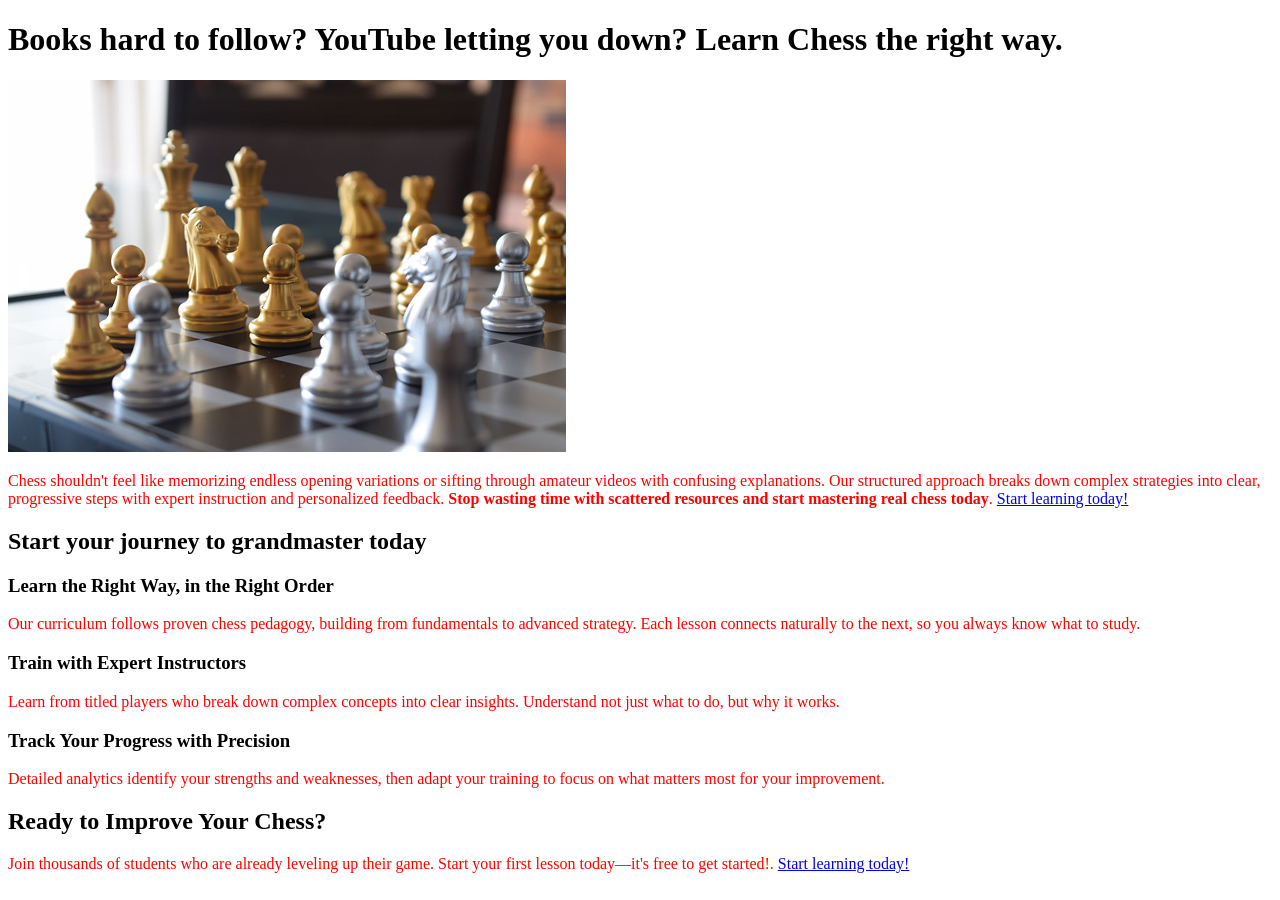
==== 01-project-setup/index.html @ fbfe7072 "Project setup - 2026/10/27" ====
<!DOCTYPE html>
<html lang="en">

<head>
  <meta charset="UTF-8">
  <meta name="viewport" content="width=device-width, initial-scale=1.0">
  <title>Learn Chess the right way</title>
  <link rel="stylesheet" href="styles/style.css">
</head>

<body>
  <main>
    <h1>Books hard to follow? YouTube letting you down? Learn Chess the right way.</h1>
    <img src="images/chess-board.jpg" alt="A chess board with gold and silver peices">
    <p>Chess shouldn't feel like memorizing endless opening variations or sifting through amateur videos
      with confusing
      explanations. Our structured approach breaks down complex strategies into clear, progressive steps with expert
      instruction and personalized feedback. <strong>Stop wasting time with scattered resources and start mastering real
        chess
        today</strong>. <a href="instructor.html">Start learning today!</a></p>

    <h2>Start your journey to grandmaster today</h2>
    <h3>Learn the Right Way, in the Right Order</h3>
    <p>Our curriculum follows proven chess pedagogy, building from fundamentals to advanced strategy. Each lesson
      connects
      naturally to the next, so you always know what to study. </p>
    <h3>Train with Expert Instructors</h3>
    <p>Learn from titled players who break down complex concepts into clear insights. Understand not just what to do,
      but
      why it works.</p>
    <h3>Track Your Progress with Precision</h3>
    <p>Detailed analytics identify your strengths and weaknesses, then adapt your training to focus on what matters most
      for your improvement.</p>
  </main>
  <footer>
    <h2>Ready to Improve Your Chess?</h2>
    <p>Join thousands of students who are already leveling up their game. Start your first lesson today—it's free to get
      started!. <a href="instructor.html">Start learning today!</a></p>
  </footer>
</body>

</html>
---- 01-project-setup/styles/style.css ----
p {
  color: red;
}
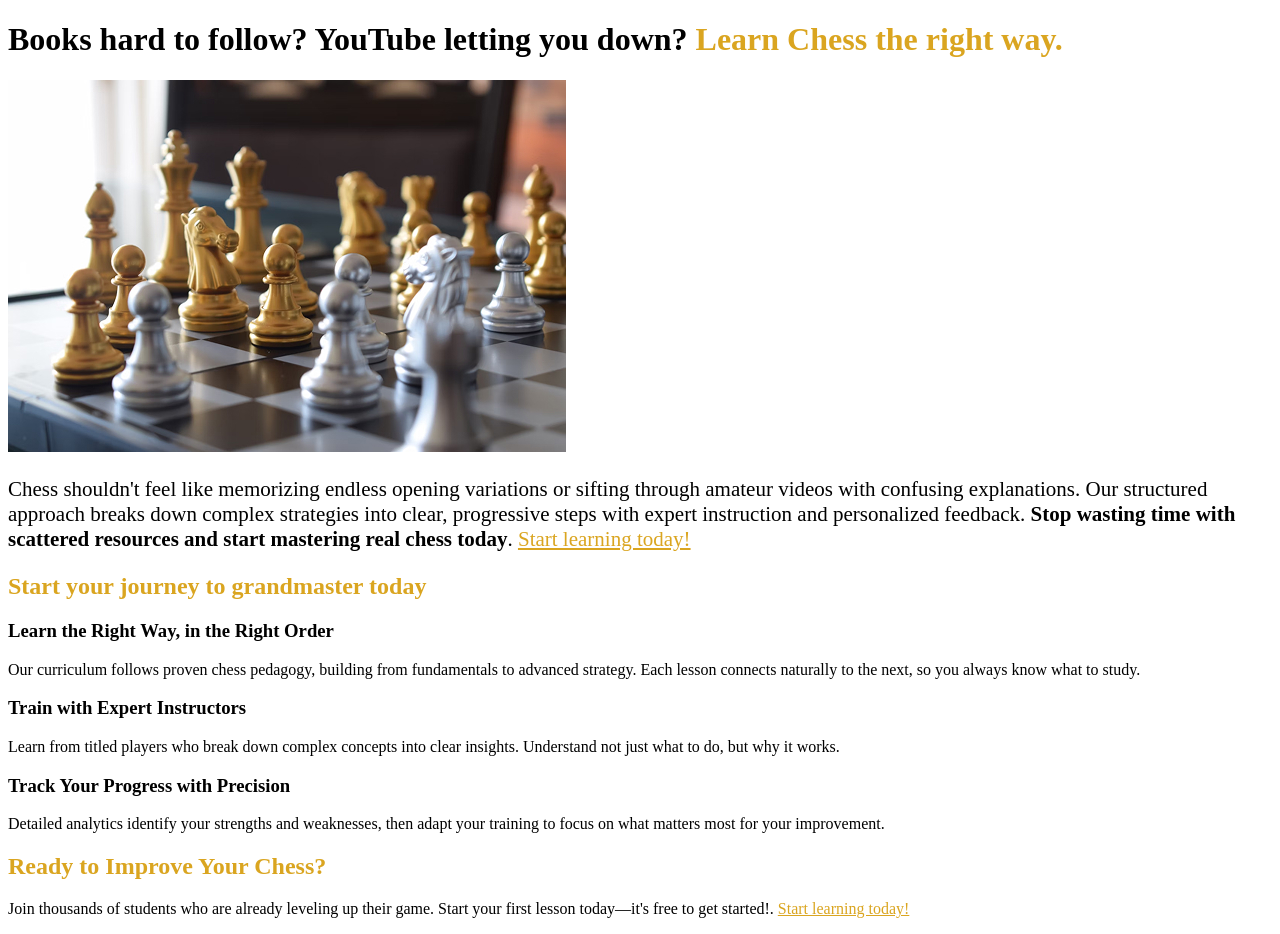
==== commit d919be4c: "Beginning styling - 2026/10/28" ====
--- a/01-project-setup/index.html
+++ b/01-project-setup/index.html
@@ -10,9 +10,9 @@
 
 <body>
   <main>
-    <h1>Books hard to follow? YouTube letting you down? Learn Chess the right way.</h1>
+    <h1><span>Books hard to follow? YouTube letting you down?</span> Learn Chess the right way.</h1>
     <img src="images/chess-board.jpg" alt="A chess board with gold and silver peices">
-    <p>Chess shouldn't feel like memorizing endless opening variations or sifting through amateur videos
+    <p class="lede">Chess shouldn't feel like memorizing endless opening variations or sifting through amateur videos
       with confusing
       explanations. Our structured approach breaks down complex strategies into clear, progressive steps with expert
       instruction and personalized feedback. <strong>Stop wasting time with scattered resources and start mastering real
--- a/01-project-setup/styles/style.css
+++ b/01-project-setup/styles/style.css
@@ -1,3 +1,16 @@
-p {
-  color: red;
-}+h1,
+h2 {
+  color: goldenrod;
+}
+
+h1 span {
+  color: black;
+}
+
+a {
+  color: goldenrod;
+}
+
+.lede {
+  font-size: 21px;
+}
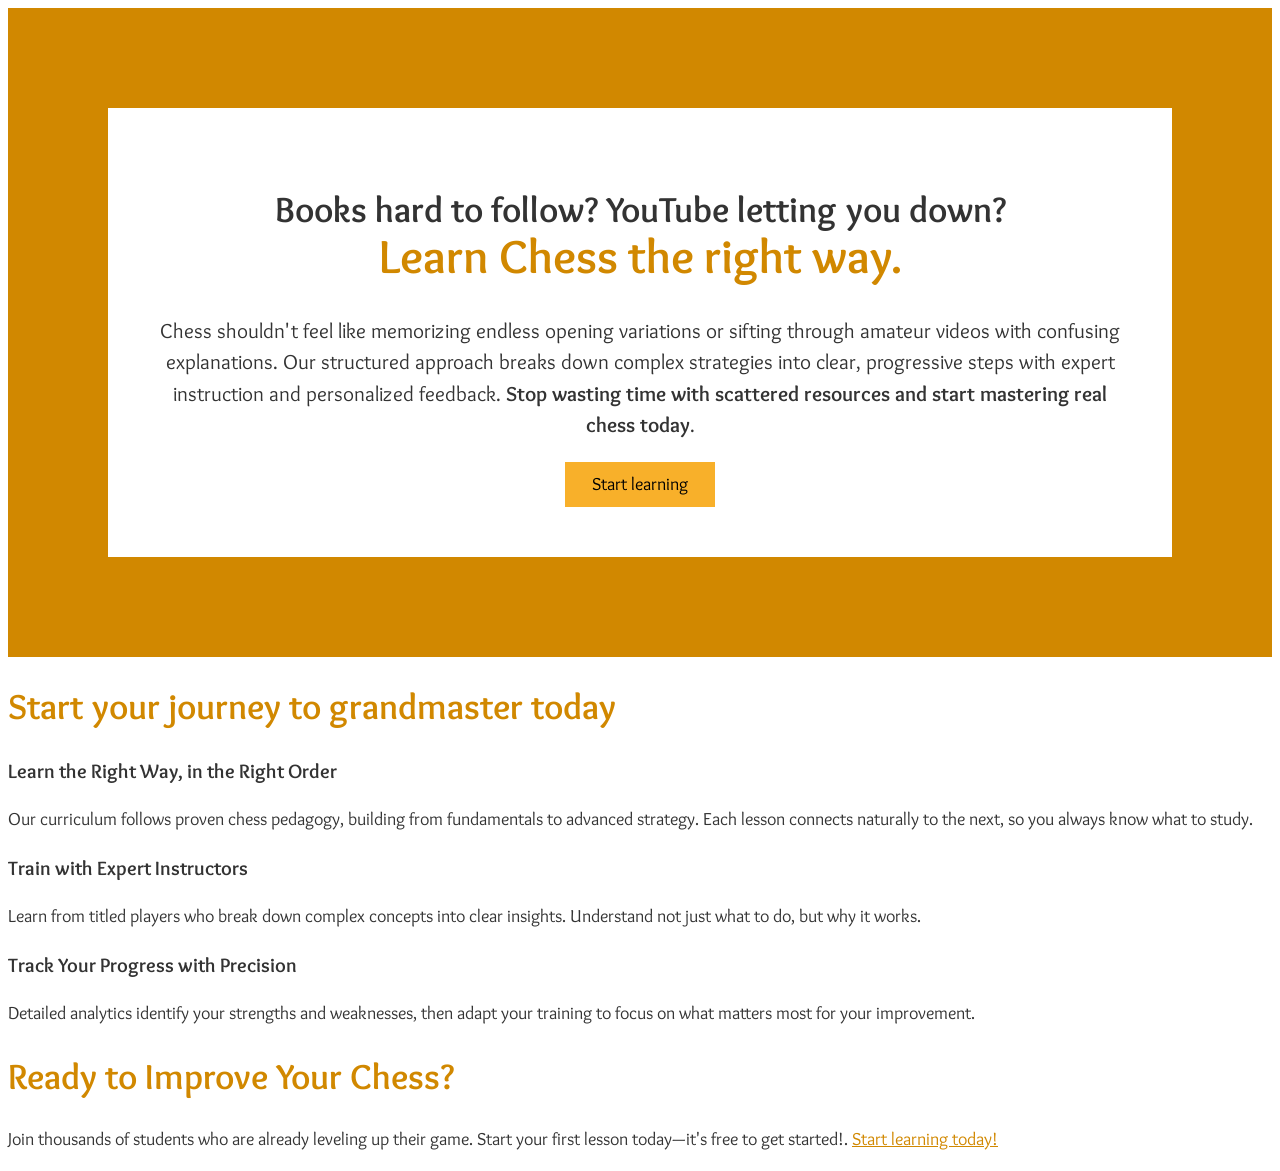
==== commit 0175cc23: "Updating design - 2026/11/06" ====
--- a/01-project-setup/index.html
+++ b/01-project-setup/index.html
@@ -10,15 +10,20 @@
 
 <body>
   <main>
-    <h1><span>Books hard to follow? YouTube letting you down?</span> Learn Chess the right way.</h1>
-    <img src="images/chess-board.jpg" alt="A chess board with gold and silver peices">
-    <p class="lede">Chess shouldn't feel like memorizing endless opening variations or sifting through amateur videos
-      with confusing
-      explanations. Our structured approach breaks down complex strategies into clear, progressive steps with expert
-      instruction and personalized feedback. <strong>Stop wasting time with scattered resources and start mastering real
-        chess
-        today</strong>. <a href="instructor.html">Start learning today!</a></p>
-
+    <div class="hero">
+      <div class="hero-content">
+        <h1><span>Books hard to follow? YouTube letting you down?</span> Learn Chess the right way.</h1>
+        <!-- <img src="images/chess-board.jpg" alt="A chess board with gold and silver peices"> -->
+        <p class="lede">Chess shouldn't feel like memorizing endless opening variations or sifting through amateur videos
+          with confusing
+          explanations. Our structured approach breaks down complex strategies into clear, progressive steps with expert
+          instruction and personalized feedback. <strong>Stop wasting time with scattered resources and start mastering real
+            chess
+            today</strong>.</p>
+            <button class="button">Start learning</button>
+      </div>
+    </div>
+  
     <h2>Start your journey to grandmaster today</h2>
     <h3>Learn the Right Way, in the Right Order</h3>
     <p>Our curriculum follows proven chess pedagogy, building from fundamentals to advanced strategy. Each lesson
--- a/01-project-setup/styles/style.css
+++ b/01-project-setup/styles/style.css
@@ -1,16 +1,103 @@
+@font-face {
+  font-family: "Overlock";
+  src:
+    local(Overlock),
+    url("../fonts/Overlock-Regular.ttf");
+}
+
+@font-face {
+  font-family: "Overlock";
+  src:
+    local(Overlock Bold),
+    url("../fonts/Overlock-Bold.ttf");
+  font-weight: bold;
+}
+
+:root {
+  --clr-accent-300: hsl(39 94% 57%);
+  --clr-accent-400: hsl(39 100% 41%);
+  --clr-neutral-100: hsl(0 0% 100%);
+  --clr-neutral-800: hsl(0 0% 20%);
+
+  --fs-400: 1.125rem;
+  --fs-500: 1.3125rem;
+  --fs-600: 1.25rem;
+  --fs-700: 2.25rem;
+  --fs-800: 3rem;
+
+  --ff-base: system-ui;
+  --ff-accent: Overlock, serif;
+}
+
+body {
+  color: var(--clr-neutral-800);
+  font-size: var(--fs-400);
+  line-height: 1.5;
+  font-family: var(--ff-accent);
+}
+
 h1,
 h2 {
-  color: goldenrod;
+  color: var(--clr-accent-400);
+  line-height: 1.1;
+  font-family: var(--ff-accent);
+  font-weight: 700;
+}
+
+h1 {
+  font-size: var(--fs-800);
+}
+
+h2 {
+  font-size: var(--fs-700);
+}
+
+h3 {
+  font-size: var(--fs-600);
 }
 
 h1 span {
-  color: black;
+  color: var(--clr-neutral-800);
+  font-size: .75em;
+  display: block;
 }
 
 a {
-  color: goldenrod;
+  color: var(--clr-accent-400);
+}
+
+a:hover, a:focus-visible {
+  color: inherit;
+}
+
+button {
+  cursor: pointer;
+  font: inherit;
+}
+
+.button {
+  background-color: var(--clr-accent-300);
+  border: 0;
+  padding: .5em 1.5em;
+}
+
+.button:hover,
+.button:focus-visible {
+  background-color: var(--clr-neutral-800);
+  color: var(--clr-neutral-100);
 }
 
 .lede {
-  font-size: 21px;
+  font-size: var(--fs-500);
 }
+
+.hero {
+  background: var(--clr-accent-400);
+  padding: 100px;
+  text-align: center;
+}
+
+.hero-content {
+  padding: 50px;
+  background-color: var(--clr-neutral-100);
+}
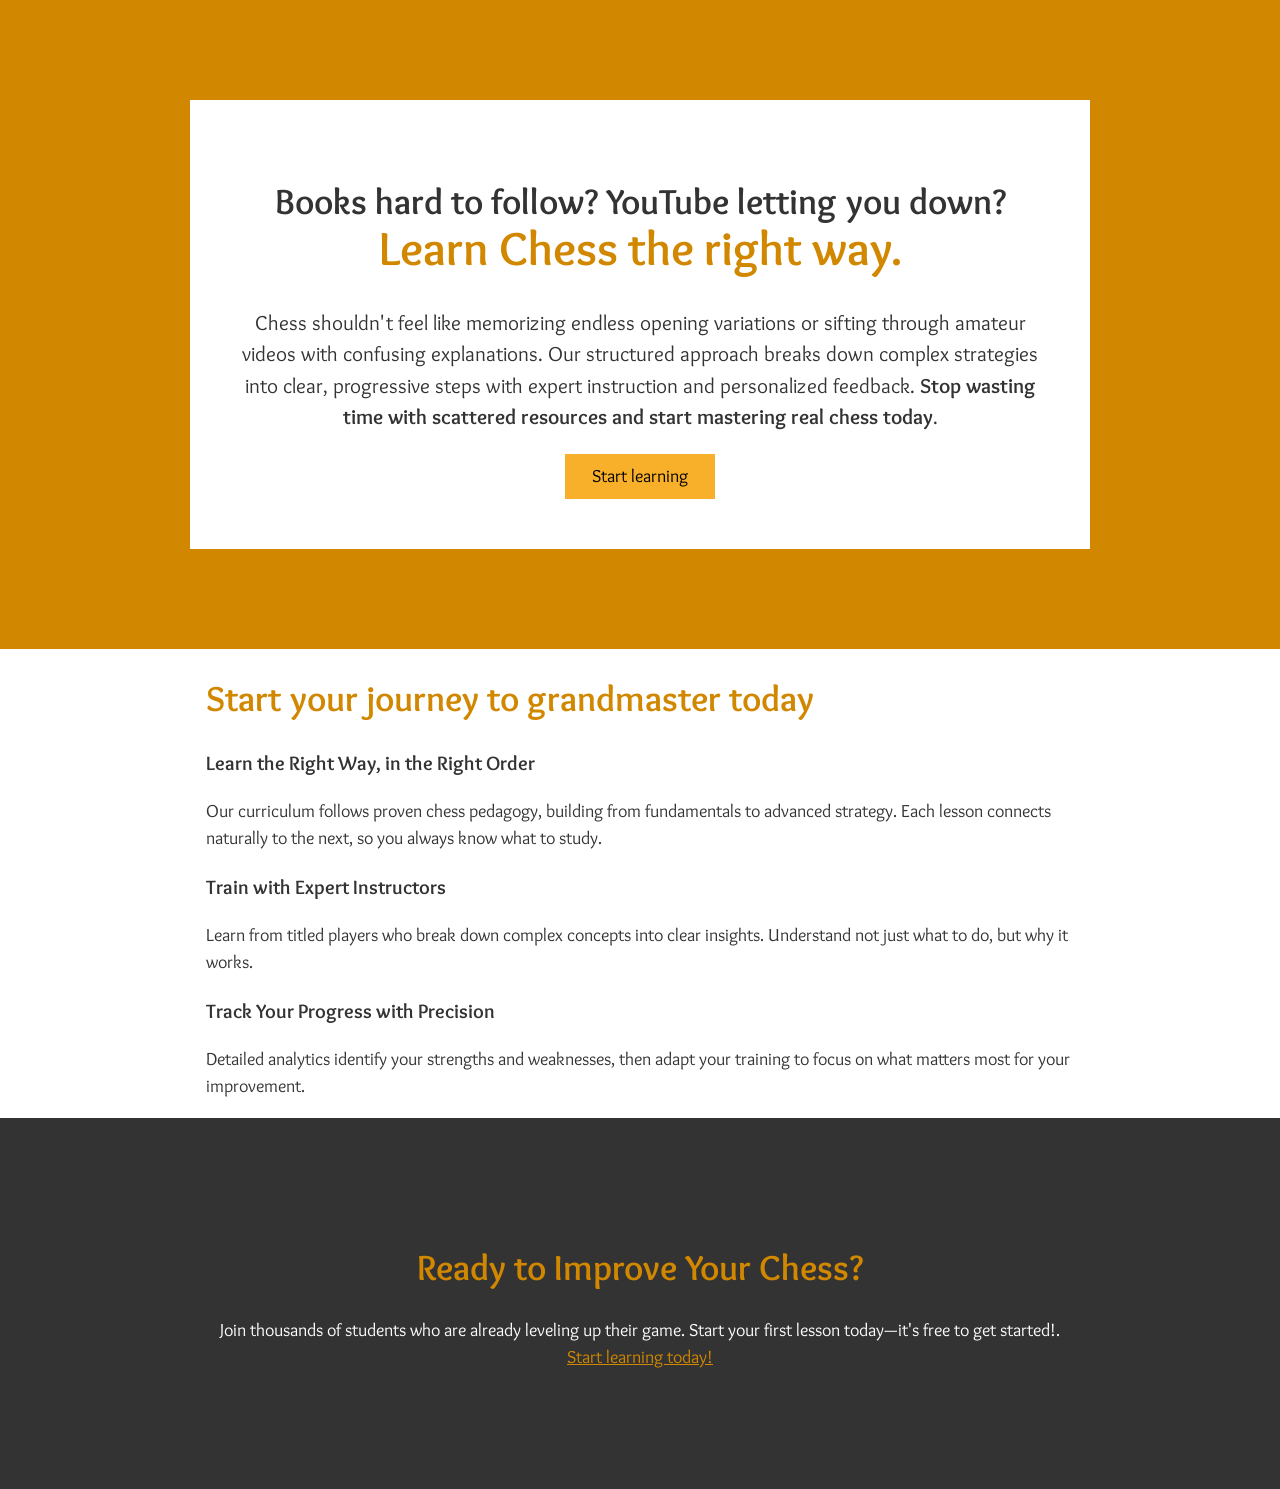
==== commit 7182fcf5: "Margins and padding - 2026/11/09" ====
--- a/01-project-setup/index.html
+++ b/01-project-setup/index.html
@@ -23,25 +23,29 @@
             <button class="button">Start learning</button>
       </div>
     </div>
-  
-    <h2>Start your journey to grandmaster today</h2>
-    <h3>Learn the Right Way, in the Right Order</h3>
-    <p>Our curriculum follows proven chess pedagogy, building from fundamentals to advanced strategy. Each lesson
-      connects
-      naturally to the next, so you always know what to study. </p>
-    <h3>Train with Expert Instructors</h3>
-    <p>Learn from titled players who break down complex concepts into clear insights. Understand not just what to do,
-      but
-      why it works.</p>
-    <h3>Track Your Progress with Precision</h3>
-    <p>Detailed analytics identify your strengths and weaknesses, then adapt your training to focus on what matters most
-      for your improvement.</p>
+    
+    <div class="middle">
+      <h2>Start your journey to grandmaster today</h2>
+      <h3>Learn the Right Way, in the Right Order</h3>
+      <p>Our curriculum follows proven chess pedagogy, building from fundamentals to advanced strategy. Each lesson
+        connects
+        naturally to the next, so you always know what to study. </p>
+      <h3>Train with Expert Instructors</h3>
+      <p>Learn from titled players who break down complex concepts into clear insights. Understand not just what to do,
+        but
+        why it works.</p>
+      <h3>Track Your Progress with Precision</h3>
+      <p>Detailed analytics identify your strengths and weaknesses, then adapt your training to focus on what matters most
+        for your improvement.</p>
+    </div>
   </main>
-  <footer>
-    <h2>Ready to Improve Your Chess?</h2>
-    <p>Join thousands of students who are already leveling up their game. Start your first lesson today—it's free to get
-      started!. <a href="instructor.html">Start learning today!</a></p>
+
+  <footer class="page-footer">
+    <div class="footer-content">
+      <h2>Ready to Improve Your Chess?</h2>
+      <p>Join thousands of students who are already leveling up their game. Start your first lesson today—it's free to get
+        started!. <a href="instructor.html">Start learning today!</a></p>
+    </div>
   </footer>
 </body>
-
 </html>
--- a/01-project-setup/styles/style.css
+++ b/01-project-setup/styles/style.css
@@ -29,11 +29,16 @@
   --ff-accent: Overlock, serif;
 }
 
+* {
+  box-sizing: border-box;
+}
+
 body {
   color: var(--clr-neutral-800);
   font-size: var(--fs-400);
   line-height: 1.5;
   font-family: var(--ff-accent);
+  margin: 0;
 }
 
 h1,
@@ -93,11 +98,28 @@
 
 .hero {
   background: var(--clr-accent-400);
-  padding: 100px;
+  padding-block: 100px;
+  padding-inline: 1rem;
   text-align: center;
 }
 
 .hero-content {
+  max-width: 900px;
+  margin-inline: auto;
   padding: 50px;
   background-color: var(--clr-neutral-100);
+}
+
+.page-footer {
+  background: var(--clr-neutral-800);
+  padding: 100px;
+  color: var(--clr-neutral-100);
+  text-align: center;
+}
+
+.middle,
+.footer-content {
+  padding-inline: 1rem;
+  max-width: 900px;
+  margin-inline: auto;
 }
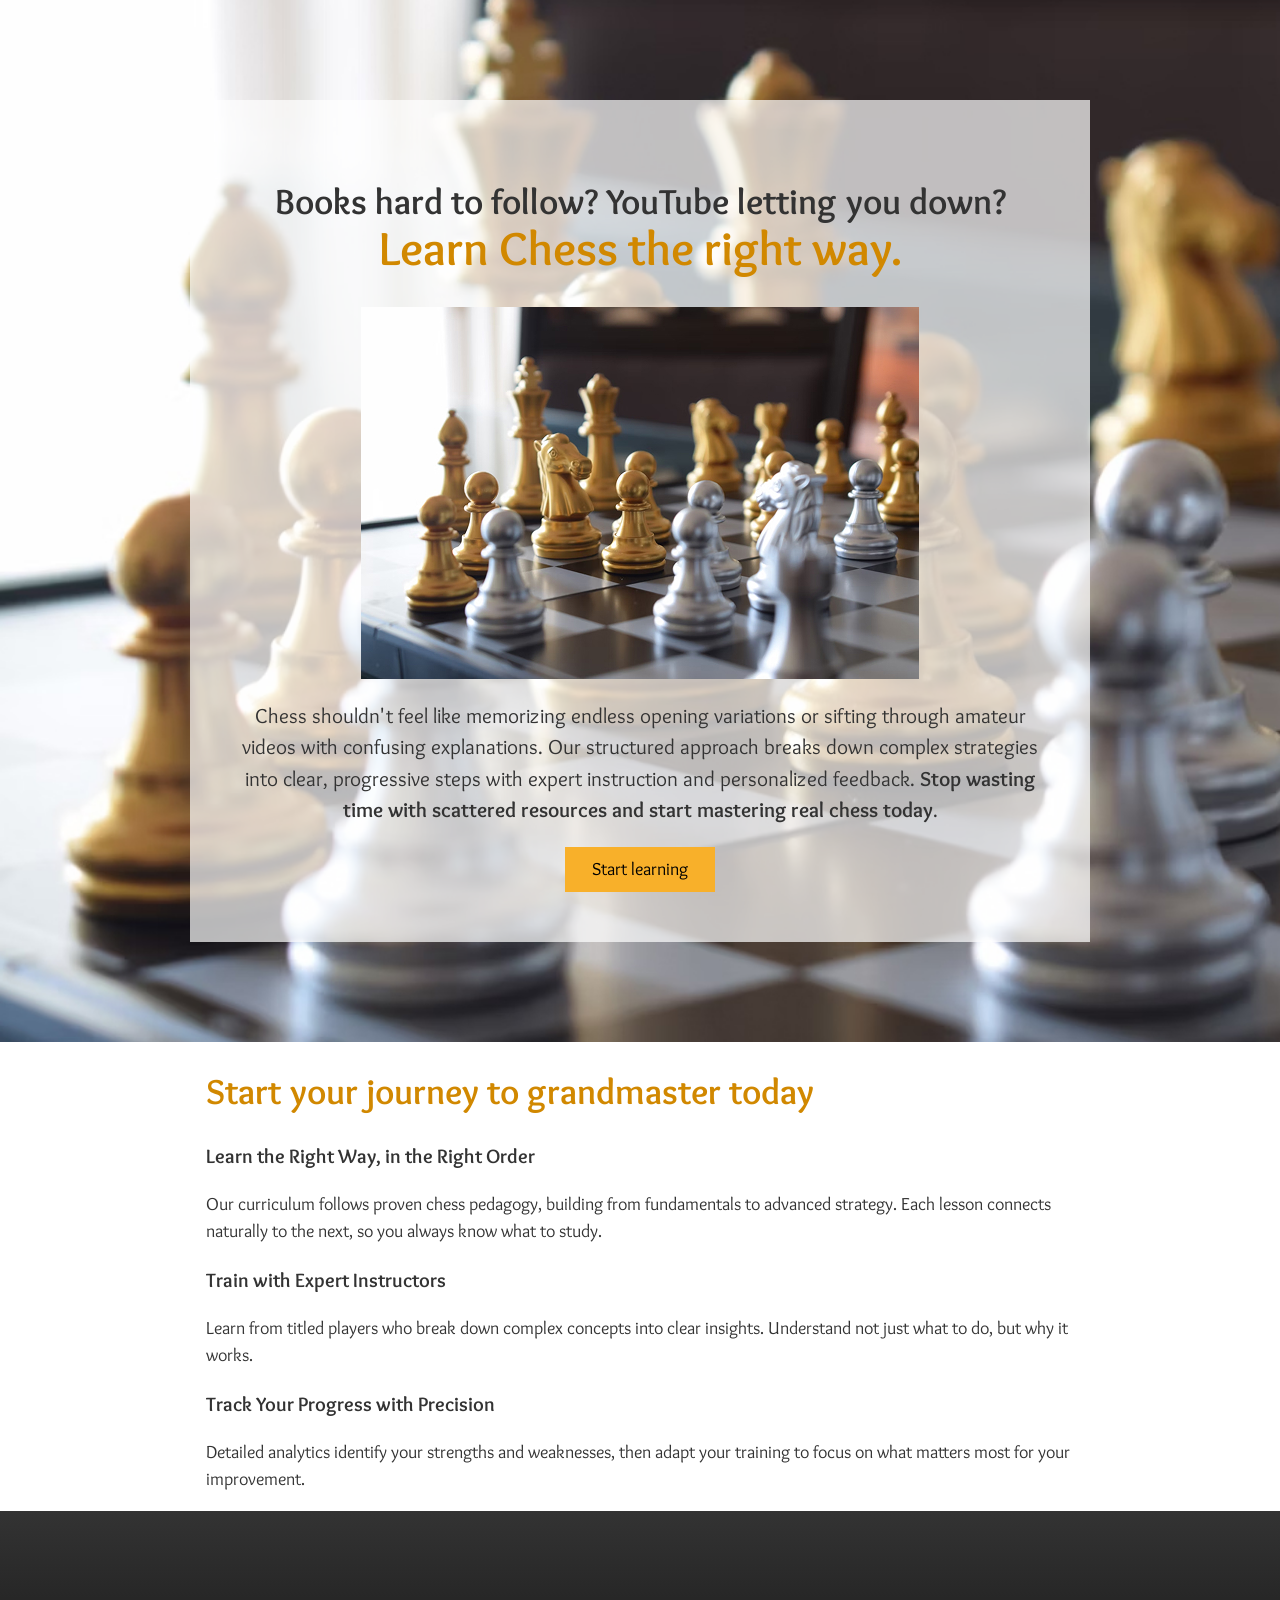
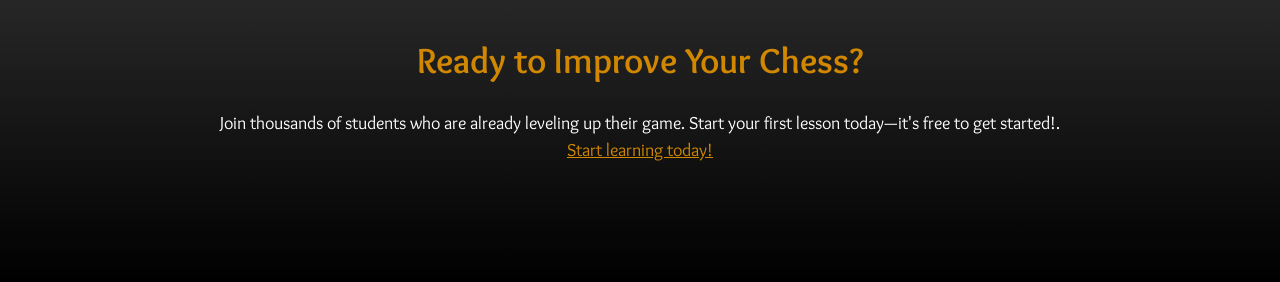
==== commit 57a213e0: "Images - 2026/11/11" ====
--- a/01-project-setup/index.html
+++ b/01-project-setup/index.html
@@ -13,7 +13,7 @@
     <div class="hero">
       <div class="hero-content">
         <h1><span>Books hard to follow? YouTube letting you down?</span> Learn Chess the right way.</h1>
-        <!-- <img src="images/chess-board.jpg" alt="A chess board with gold and silver peices"> -->
+        <img src="images/chess-board.jpg" alt="A chess board with gold and silver peices">
         <p class="lede">Chess shouldn't feel like memorizing endless opening variations or sifting through amateur videos
           with confusing
           explanations. Our structured approach breaks down complex strategies into clear, progressive steps with expert
--- a/01-project-setup/styles/style.css
+++ b/01-project-setup/styles/style.css
@@ -75,6 +75,12 @@
   color: inherit;
 }
 
+img {
+  max-inline-size: 100%;
+  margin-inline: auto;
+  display: block;
+}
+
 button {
   cursor: pointer;
   font: inherit;
@@ -98,6 +104,8 @@
 
 .hero {
   background: var(--clr-accent-400);
+  background-image: url('../images/chess-bg.jpg');
+  background-size: cover;
   padding-block: 100px;
   padding-inline: 1rem;
   text-align: center;
@@ -107,11 +115,12 @@
   max-width: 900px;
   margin-inline: auto;
   padding: 50px;
-  background-color: var(--clr-neutral-100);
+  background-color: hsl(0 0% 100% / 0.7);
 }
 
 .page-footer {
-  background: var(--clr-neutral-800);
+  background-color: var(--clr-neutral-800);
+  background-image: linear-gradient(var(--clr-neutral-800), black);
   padding: 100px;
   color: var(--clr-neutral-100);
   text-align: center;
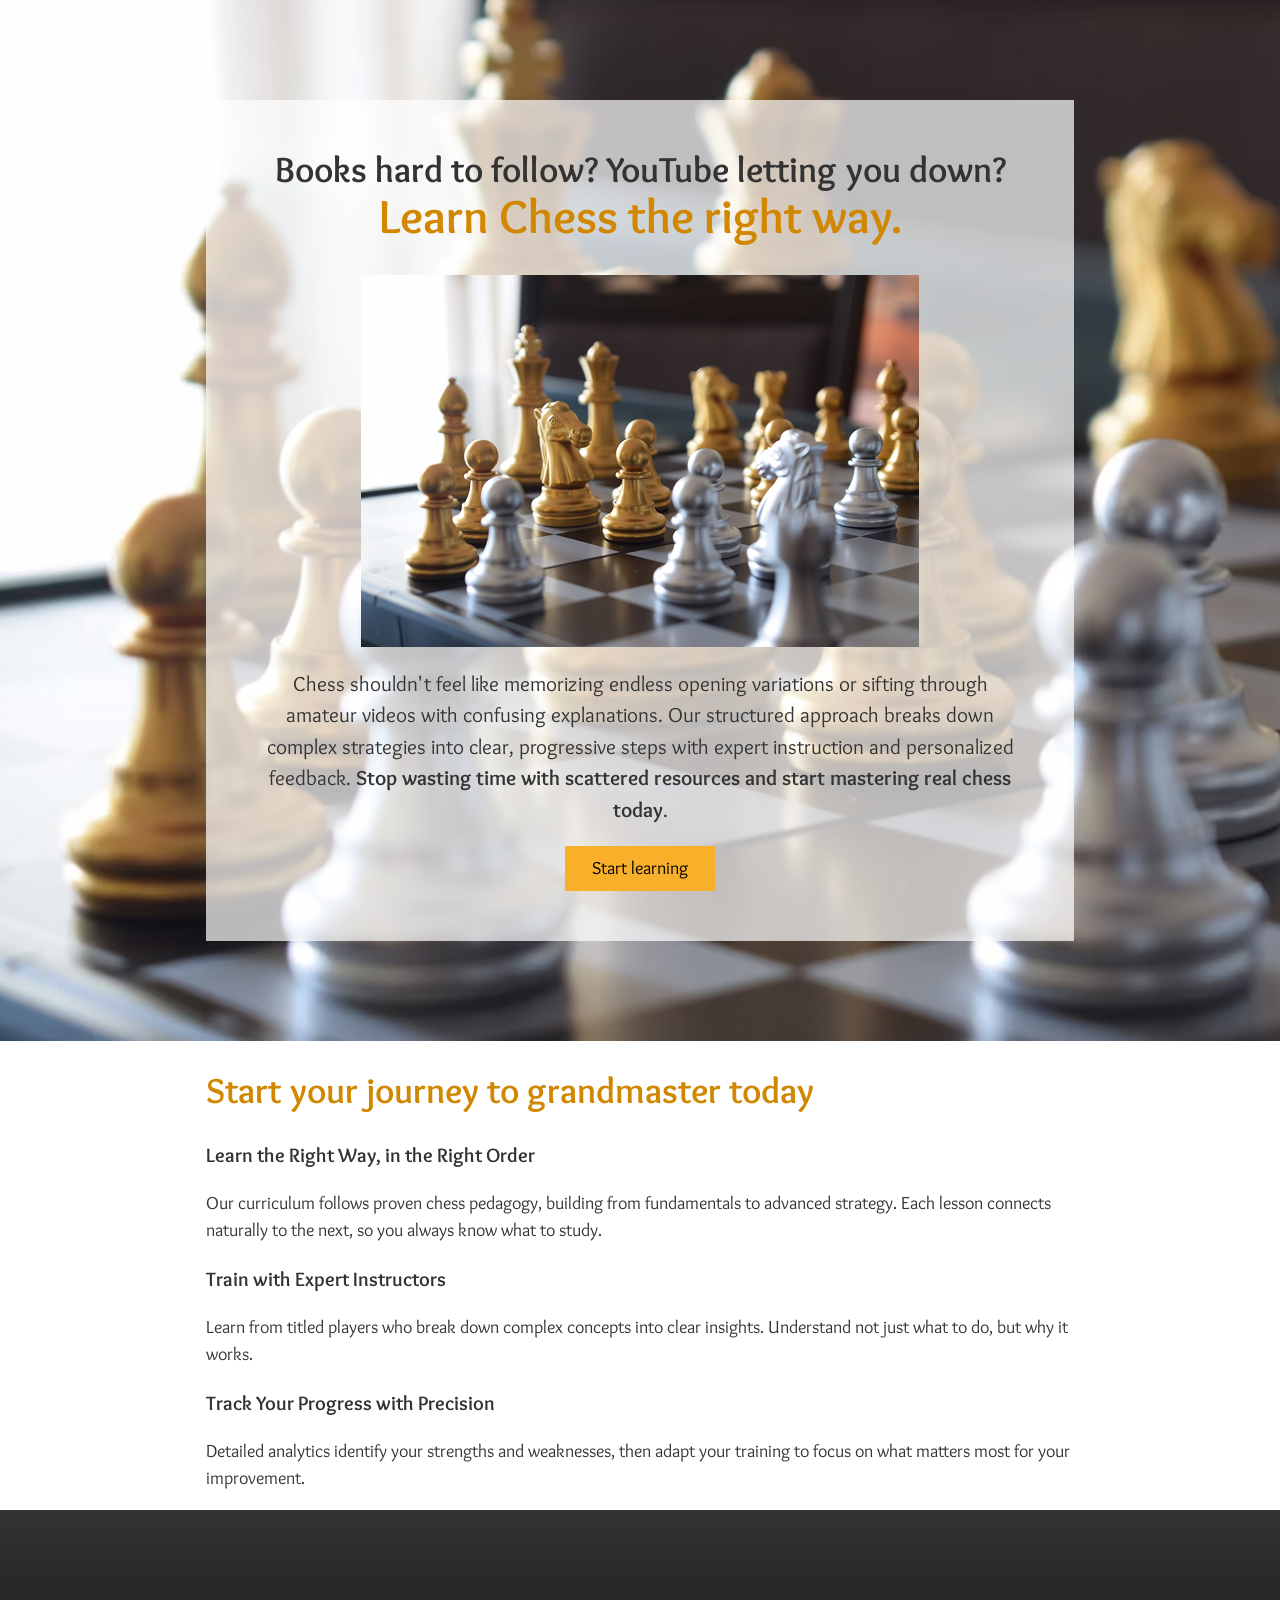
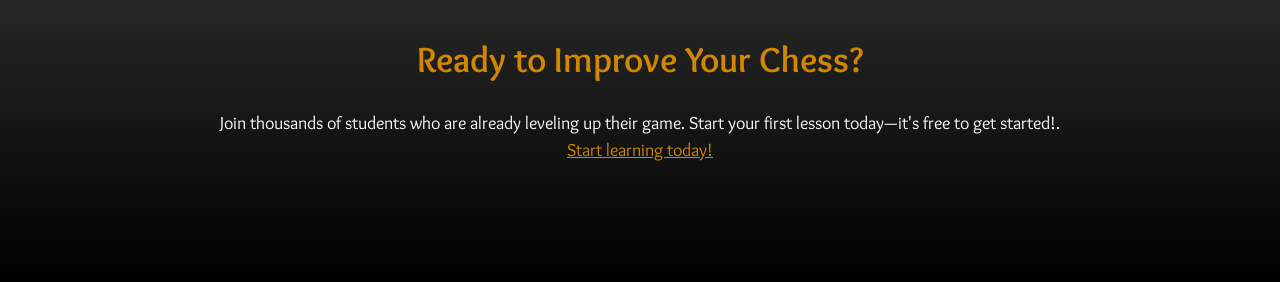
==== commit e8cbc667: "Refactoring - 2026/11/12" ====
--- a/01-project-setup/index.html
+++ b/01-project-setup/index.html
@@ -11,20 +11,22 @@
 <body>
   <main>
     <div class="hero">
-      <div class="hero-content">
-        <h1><span>Books hard to follow? YouTube letting you down?</span> Learn Chess the right way.</h1>
-        <img src="images/chess-board.jpg" alt="A chess board with gold and silver peices">
-        <p class="lede">Chess shouldn't feel like memorizing endless opening variations or sifting through amateur videos
-          with confusing
-          explanations. Our structured approach breaks down complex strategies into clear, progressive steps with expert
-          instruction and personalized feedback. <strong>Stop wasting time with scattered resources and start mastering real
-            chess
-            today</strong>.</p>
-            <button class="button">Start learning</button>
+      <div class="wrapper">
+        <div class="hero-content">
+          <h1><span>Books hard to follow? YouTube letting you down?</span> Learn Chess the right way.</h1>
+          <img src="images/chess-board.jpg" alt="A chess board with gold and silver peices">
+          <p class="lede">Chess shouldn't feel like memorizing endless opening variations or sifting through amateur videos
+            with confusing
+            explanations. Our structured approach breaks down complex strategies into clear, progressive steps with expert
+            instruction and personalized feedback. <strong>Stop wasting time with scattered resources and start mastering real
+              chess
+              today</strong>.</p>
+              <button class="button">Start learning</button>
+        </div>
       </div>
     </div>
     
-    <div class="middle">
+    <div class="wrapper">
       <h2>Start your journey to grandmaster today</h2>
       <h3>Learn the Right Way, in the Right Order</h3>
       <p>Our curriculum follows proven chess pedagogy, building from fundamentals to advanced strategy. Each lesson
@@ -41,7 +43,7 @@
   </main>
 
   <footer class="page-footer">
-    <div class="footer-content">
+    <div class="wrapper">
       <h2>Ready to Improve Your Chess?</h2>
       <p>Join thousands of students who are already leveling up their game. Start your first lesson today—it's free to get
         started!. <a href="instructor.html">Start learning today!</a></p>
--- a/01-project-setup/styles/style.css
+++ b/01-project-setup/styles/style.css
@@ -112,10 +112,16 @@
 }
 
 .hero-content {
-  max-width: 900px;
-  margin-inline: auto;
   padding: 50px;
   background-color: hsl(0 0% 100% / 0.7);
+}
+
+.hero-content > :first-child {
+  margin-block-start: 0;
+}
+
+.hero-content > :last-child {
+  margin-block-end: 0;
 }
 
 .page-footer {
@@ -126,8 +132,7 @@
   text-align: center;
 }
 
-.middle,
-.footer-content {
+.wrapper {
   padding-inline: 1rem;
   max-width: 900px;
   margin-inline: auto;
